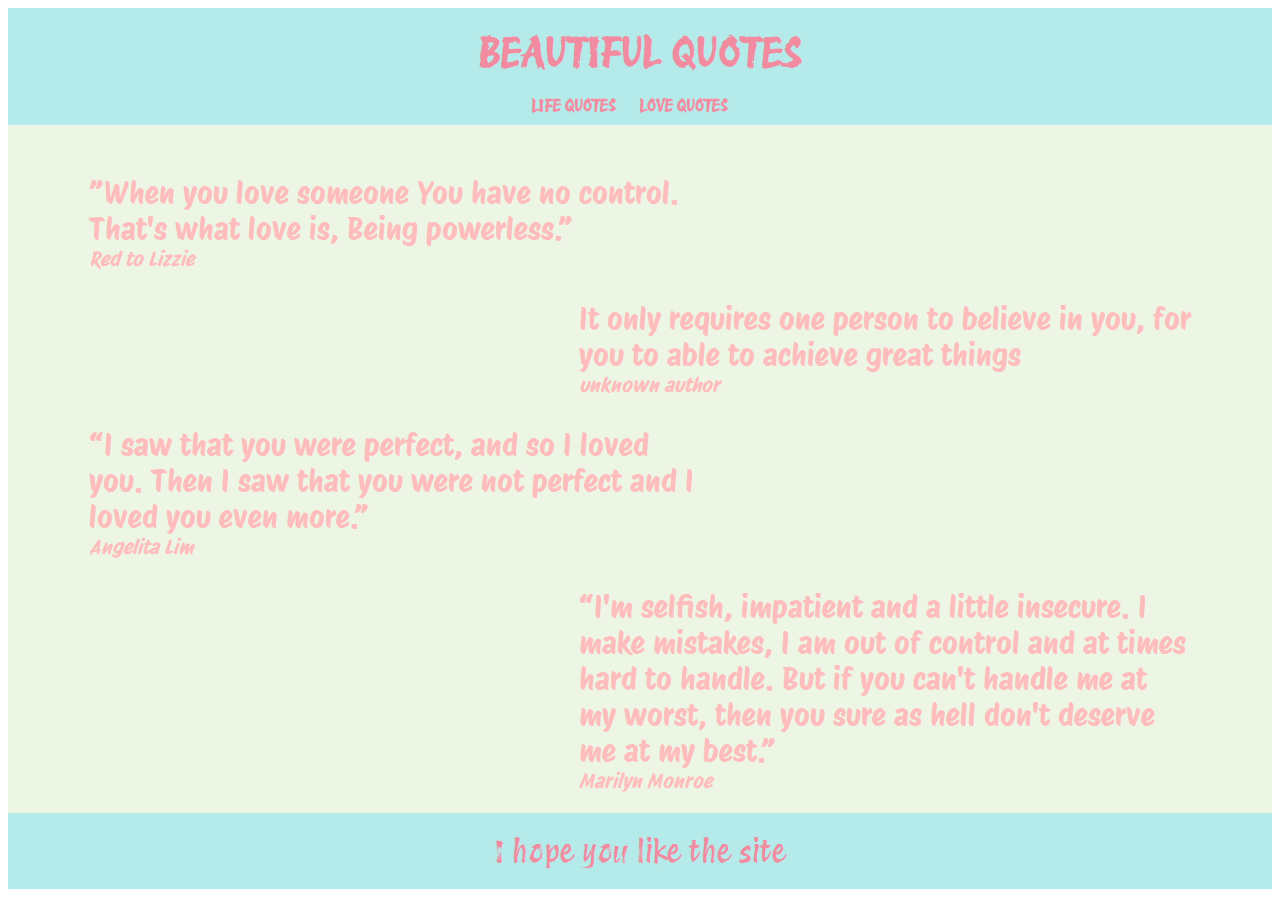
==== public/love.htm @ a38edbef "Add files via upload" ====
<!DOCTYPE html>
<html lang="en">

<head>
    <meta charset="UTF-8">
    <meta name="viewport" content="width=device-width, initial-scale=1.0">
    <title>Life quotes</title>
    <link rel="stylesheet" href="../style.css"/>
    <link rel="preconnect" href="https://fonts.googleapis.com">
    <link rel="preconnect" href="https://fonts.gstatic.com" crossorigin>
    <link href="https://fonts.googleapis.com/css2?family=Protest+Revolution&display=swap" rel="stylesheet">
    <link rel="preconnect" href="https://fonts.googleapis.com">
    <link rel="preconnect" href="https://fonts.gstatic.com" crossorigin>
    <link href="https://fonts.googleapis.com/css2?family=Rubik+Glitch+Pop&display=swap" rel="stylesheet">
    <link rel="preconnect" href="https://fonts.googleapis.com">
<link rel="preconnect" href="https://fonts.gstatic.com" crossorigin>
<link href="https://fonts.googleapis.com/css2?family=Protest+Riot&display=swap" rel="stylesheet">
</head>

<body>
    <header>
        <h1>Beautiful quotes</h1>
    </header>
    <nav>
        <ul>

            <li><a href="../index.html">Life quotes</a></li>
            <li><a href="./love.htm">Love quotes</a></li>

        </ul>
    </nav>
    <main>
        <div class="nepar" id="prvy">
            <p>
                ”When you love someone You have no control. That's what love is, Being powerless.”
            </p>
            <p id="ktopovedal">Red to Lizzie</p>
        </div>
        <div class="par" id="druhy">
            <p>
                It only requires one person to believe in you, for you to able to achieve great things
            </p>
            <p id="ktopovedal">
                unknown author
            </p>
        </div>
        <div class="nepar" id="treti">
            <p>
                “I saw that you were perfect, and so I loved you. Then I saw that you were not perfect and I loved you even more.” 
            </p>
            <p id="ktopovedal">
                Angelita Lim
            </p>
        </div>
        <div class="par" id="stvrty">
            <p>
                “I'm selfish, impatient and a little insecure. I make mistakes, I am out of control and at times hard to handle. But if you can't handle me at my worst, then you sure as hell don't deserve me at my best.”
            </p>
            <p id="ktopovedal">
                Marilyn Monroe
            </p>
        </div>
    </main>
    <footer>
        <p id="koniec">
            I hope you like the site
        </p>
    </footer>

</body>

</html>
---- style.css ----
h1 {
    font-family: 'Protest Revolution', sans-serif;
    font-size: 40px;
    margin: 0;
}

body{
    background-color: white;
}
header {
    background-color: #B5EAEA;
    padding: 20px;
    text-align: center;
    color: #F38BA0;
    text-transform: uppercase;
    
}

nav{
    text-align: center;
    background-color: #B5EAEA;
    padding: 0px 20px 10px 20px;
    color: #F38BA0;
}
ul {
    list-style: none;
    margin: 0;
    padding: 0;
    display: inline-block;
}

a {
    font-family: 'Protest Revolution', sans-serif;
    text-decoration: none;
    color: #F38BA0;
    text-transform: uppercase;
    font-weight: bold;
}
li{
    display: inline-block;
    margin-right: 20px;
}
main {
    background-color: #EDF6E5;
    padding: 20px;
    font-family: 'Protest Riot', sans-serif;
    color: #FFBCBC;
}


p{
    margin-bottom: 0;
    font-size: 30px;
}
#ktopovedal {
    margin-top: 0px;
    font-style: italic;
    font-size: 20px;
}

.nepar {
    height: 50%; 
    width: 50%;
    margin-left: 5%;
}
.par {
    height: 50%; 
    width: 50%;
    margin-left: 45%;
}

footer {
    background-color: #B5EAEA;
    padding: 20px;
    font-family: 'Protest Revolution', sans-serif;
    color: #F38BA0;
    text-align: center;
    padding-top: 10px;
}
#koniec {
    margin-top: 10px;
}
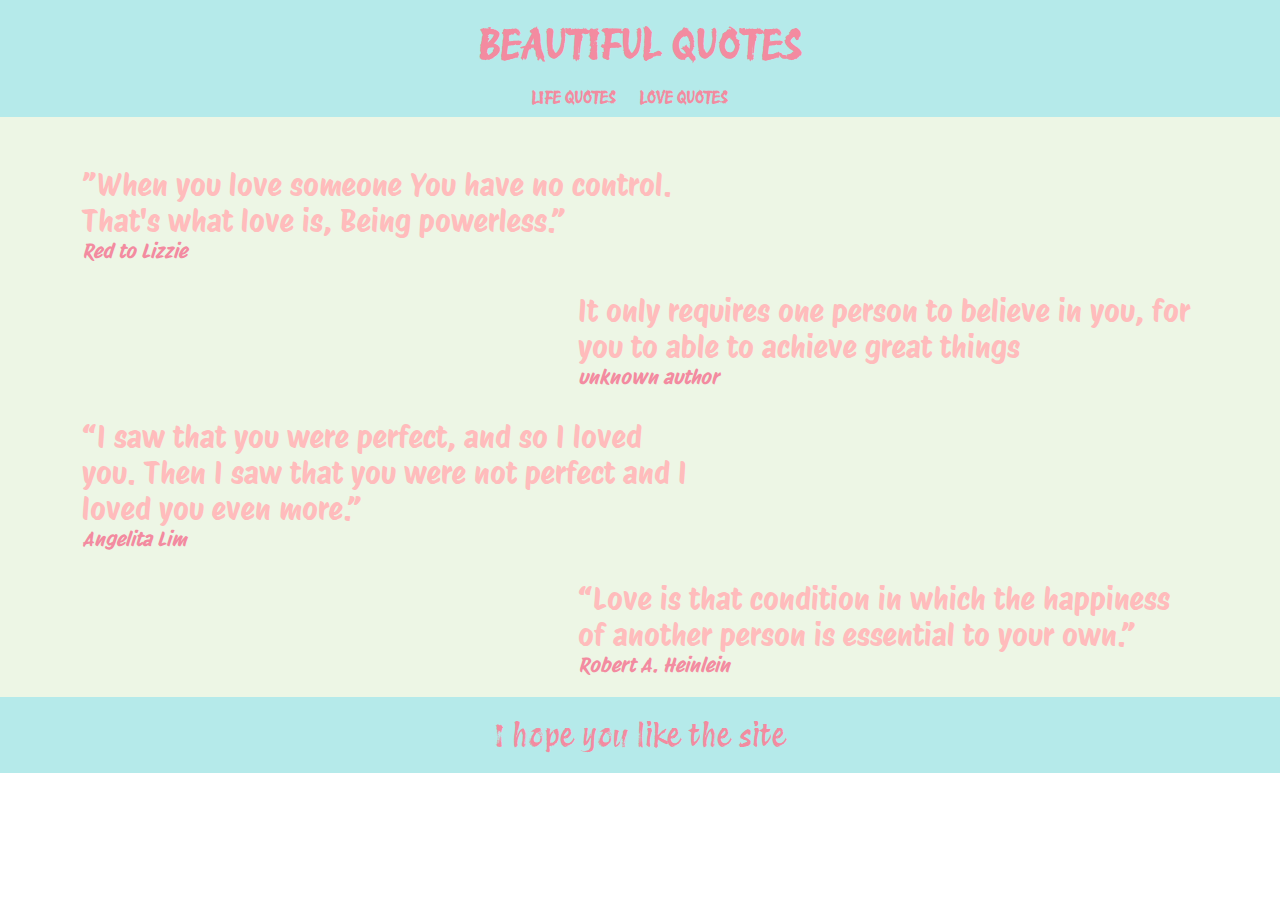
==== commit 4c88bbcd: "Add files via upload" ====
--- a/public/love.htm
+++ b/public/love.htm
@@ -54,10 +54,10 @@
         </div>
         <div class="par" id="stvrty">
             <p>
-                “I'm selfish, impatient and a little insecure. I make mistakes, I am out of control and at times hard to handle. But if you can't handle me at my worst, then you sure as hell don't deserve me at my best.”
+                “Love is that condition in which the happiness of another person is essential to your own.”
             </p>
             <p id="ktopovedal">
-                Marilyn Monroe
+                Robert A. Heinlein
             </p>
         </div>
     </main>
--- a/style.css
+++ b/style.css
@@ -1,3 +1,5 @@
+
+
 h1 {
     font-family: 'Protest Revolution', sans-serif;
     font-size: 40px;
@@ -6,6 +8,8 @@
 
 body{
     background-color: white;
+    padding: 0;
+    margin: 0;
 }
 header {
     background-color: #B5EAEA;
@@ -56,6 +60,7 @@
     margin-top: 0px;
     font-style: italic;
     font-size: 20px;
+    color: #F38BA0;
 }
 
 .nepar {
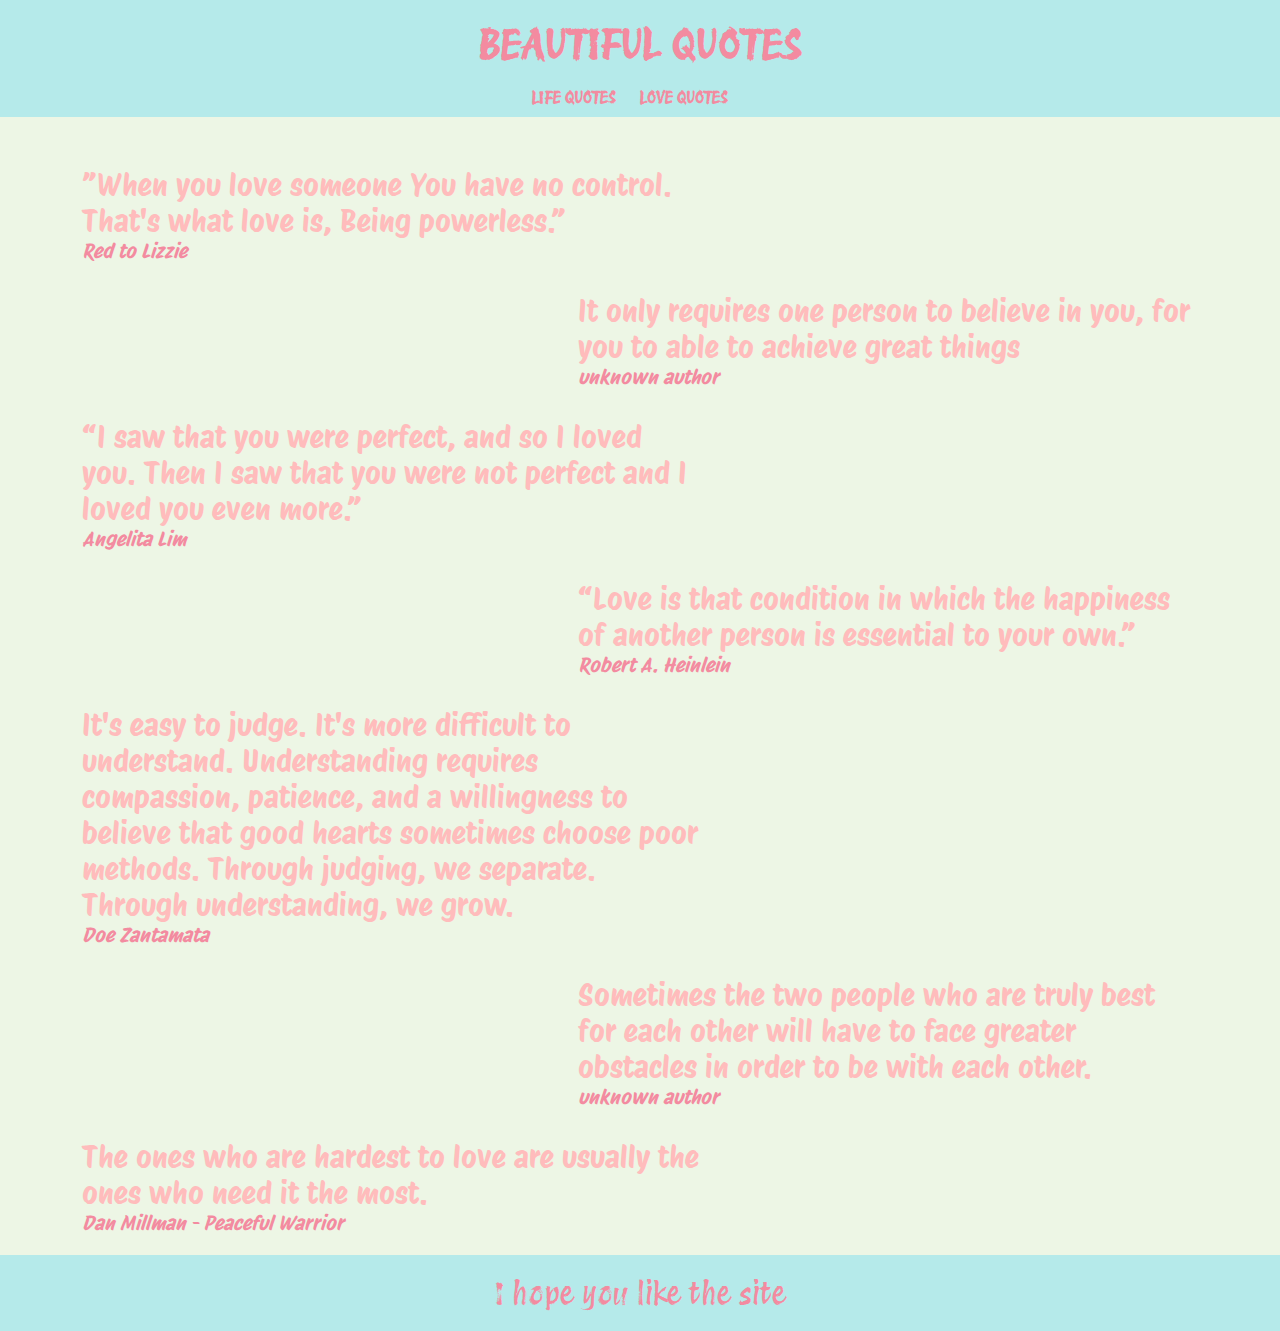
==== commit 6f17513f: "Add files via upload" ====
--- a/public/love.htm
+++ b/public/love.htm
@@ -5,7 +5,7 @@
     <meta charset="UTF-8">
     <meta name="viewport" content="width=device-width, initial-scale=1.0">
     <title>Life quotes</title>
-    <link rel="stylesheet" href="../style.css"/>
+    <link rel="stylesheet" href="../style.css" />
     <link rel="preconnect" href="https://fonts.googleapis.com">
     <link rel="preconnect" href="https://fonts.gstatic.com" crossorigin>
     <link href="https://fonts.googleapis.com/css2?family=Protest+Revolution&display=swap" rel="stylesheet">
@@ -13,8 +13,8 @@
     <link rel="preconnect" href="https://fonts.gstatic.com" crossorigin>
     <link href="https://fonts.googleapis.com/css2?family=Rubik+Glitch+Pop&display=swap" rel="stylesheet">
     <link rel="preconnect" href="https://fonts.googleapis.com">
-<link rel="preconnect" href="https://fonts.gstatic.com" crossorigin>
-<link href="https://fonts.googleapis.com/css2?family=Protest+Riot&display=swap" rel="stylesheet">
+    <link rel="preconnect" href="https://fonts.gstatic.com" crossorigin>
+    <link href="https://fonts.googleapis.com/css2?family=Protest+Riot&display=swap" rel="stylesheet">
 </head>
 
 <body>
@@ -34,21 +34,22 @@
             <p>
                 ”When you love someone You have no control. That's what love is, Being powerless.”
             </p>
-            <p id="ktopovedal">Red to Lizzie</p>
+            <p class="ktopovedal">Red to Lizzie</p>
         </div>
         <div class="par" id="druhy">
             <p>
                 It only requires one person to believe in you, for you to able to achieve great things
             </p>
-            <p id="ktopovedal">
+            <p class="ktopovedal">
                 unknown author
             </p>
         </div>
         <div class="nepar" id="treti">
             <p>
-                “I saw that you were perfect, and so I loved you. Then I saw that you were not perfect and I loved you even more.” 
+                “I saw that you were perfect, and so I loved you. Then I saw that you were not perfect and I loved you
+                even more.”
             </p>
-            <p id="ktopovedal">
+            <p class="ktopovedal">
                 Angelita Lim
             </p>
         </div>
@@ -56,10 +57,41 @@
             <p>
                 “Love is that condition in which the happiness of another person is essential to your own.”
             </p>
-            <p id="ktopovedal">
+            <p class="ktopovedal">
                 Robert A. Heinlein
             </p>
         </div>
+        <div class="nepar" id="piaty">
+            <p>
+                It's easy to judge. It's more difficult to understand. Understanding requires compassion, patience, and
+                a willingness to believe that good hearts sometimes choose poor methods. Through judging, we separate.
+                Through understanding, we grow.
+            </p>
+
+            <p class="ktopovedal">
+                Doe Zantamata
+            </p>
+        </div>
+        <div class="par" id="siesty">
+            <p>
+                Sometimes the two people who are truly best for each other will have to face greater obstacles in order
+                to be with each other.
+            </p>
+            <p class="ktopovedal">
+                unknown author
+            </p>
+        </div>
+        <div class="nepar" id="siedmy">
+            <p>
+                The ones who are hardest to love are usually the ones who need it the most.
+            </p>
+            <p class="ktopovedal">
+                Dan Millman - Peaceful Warrior
+            </p>
+
+        </div>
+
+
     </main>
     <footer>
         <p id="koniec">
--- a/style.css
+++ b/style.css
@@ -56,7 +56,7 @@
     margin-bottom: 0;
     font-size: 30px;
 }
-#ktopovedal {
+.ktopovedal {
     margin-top: 0px;
     font-style: italic;
     font-size: 20px;
